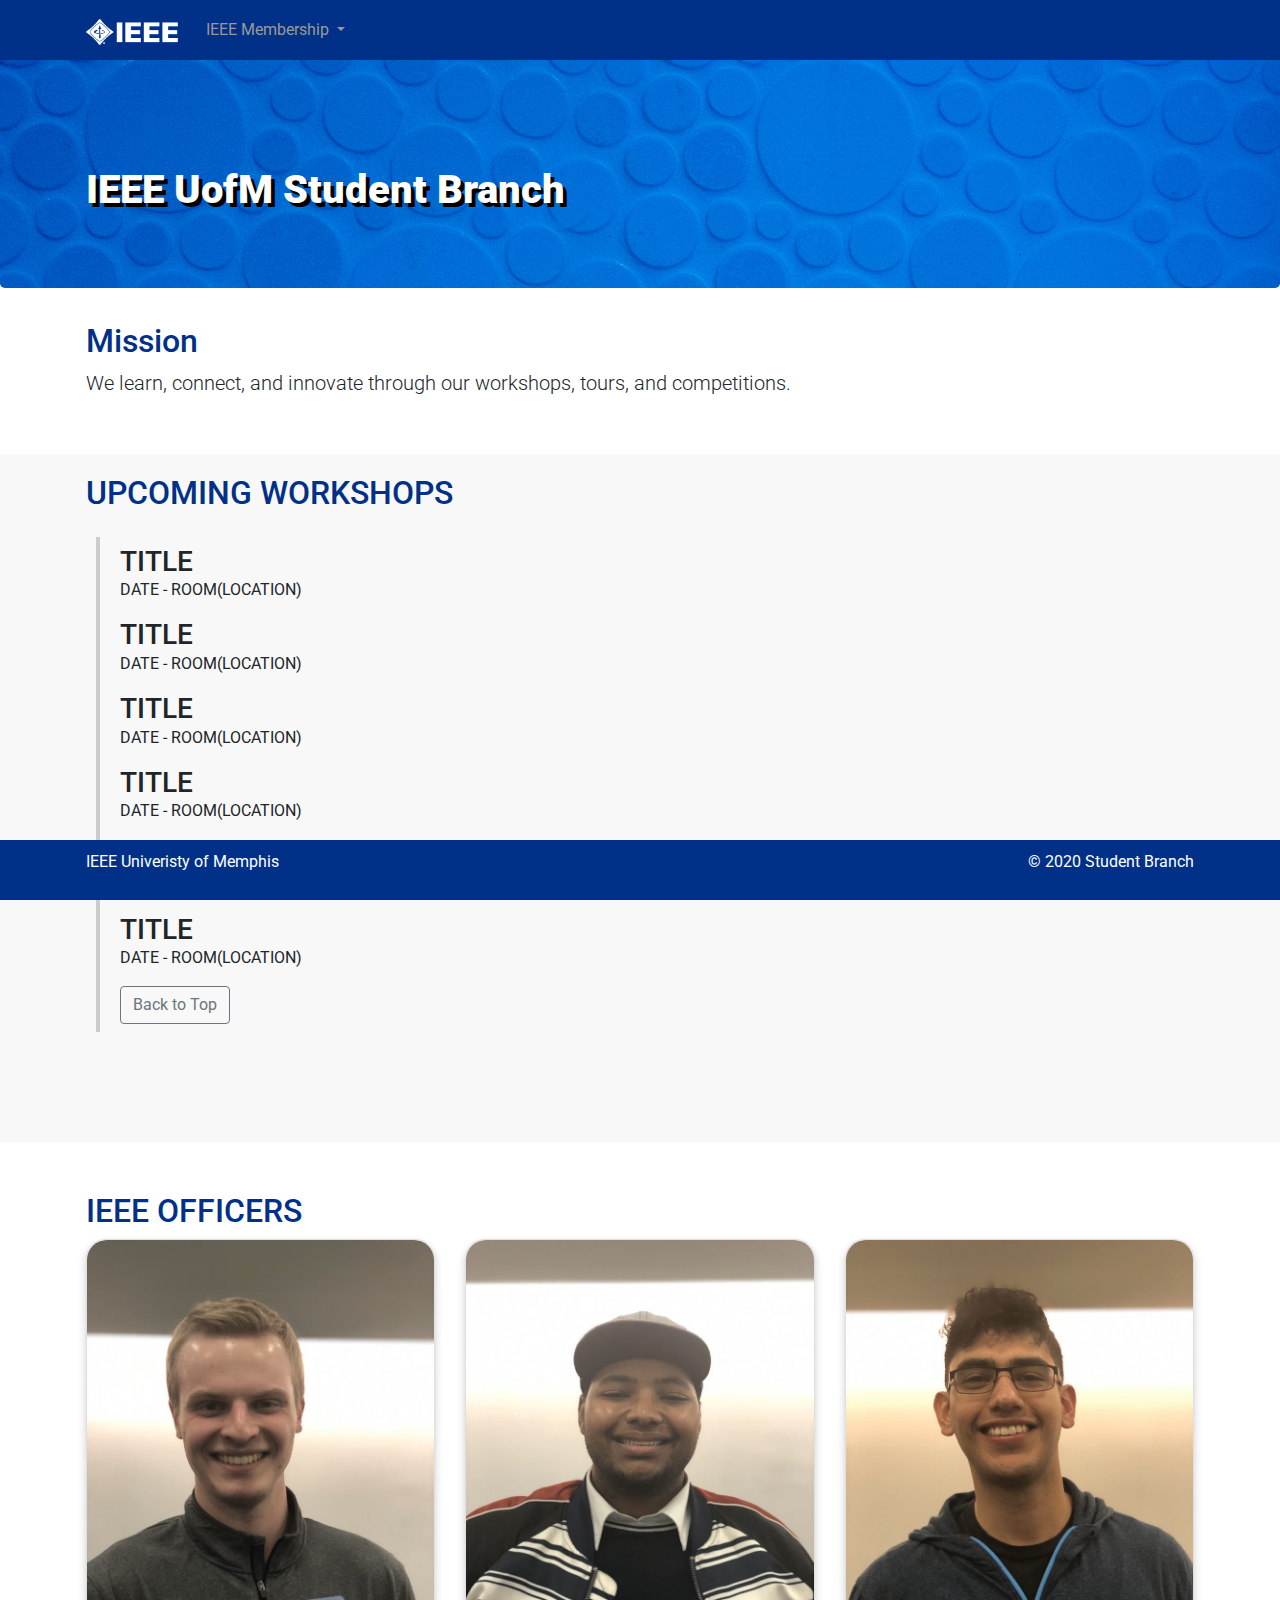
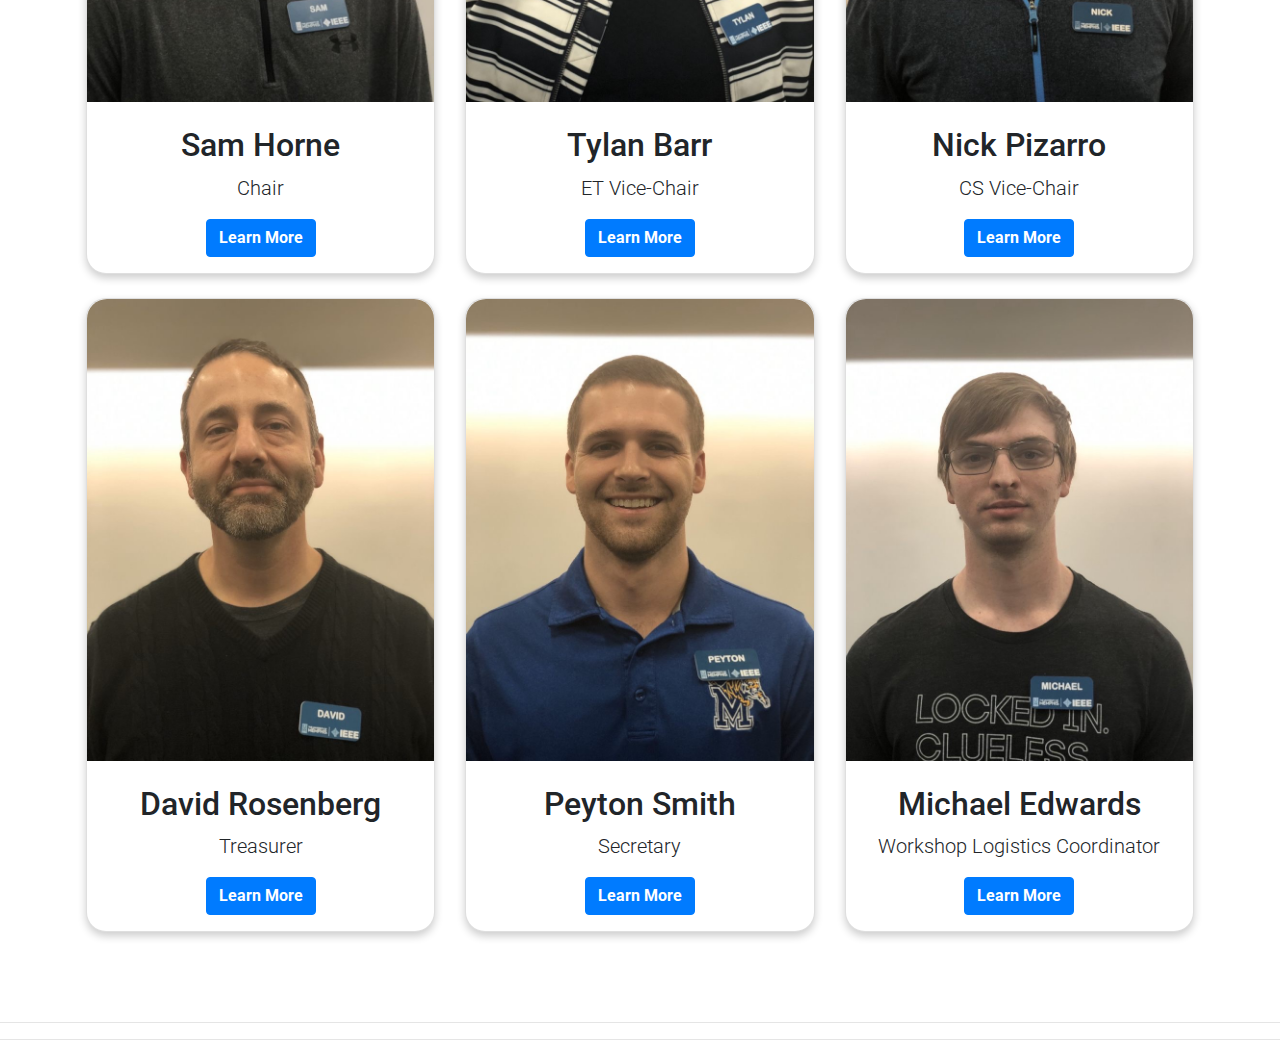
==== index.html @ 8315da67 "Removed unused code" ====
﻿

<!DOCTYPE html>

<html lang="en">
<head><meta charset="utf-8" /><meta name="viewport" content="width=device-width, initial-scale=1.0" /><meta http-equiv="X-UA-Compatible" content="IE=Edge" /><title>
	Home Page
</title><link rel="stylesheet" href="https://stackpath.bootstrapcdn.com/bootstrap/4.4.1/css/bootstrap.min.css" /><link href="css/navbarcss.css" rel="stylesheet" /><link href="css/main.css" rel="stylesheet" /><link href="https://fonts.googleapis.com/css?family=Roboto" rel="stylesheet" />
    <script src="https://code.jquery.com/jquery-3.4.1.slim.min.js"></script>
    <script src="https://cdn.jsdelivr.net/npm/popper.js@1.16.0/dist/umd/popper.min.js"></script>
    <script src="https://stackpath.bootstrapcdn.com/bootstrap/4.4.1/js/bootstrap.min.js"></script>
    

</head>
<body>
    <form method="post" action="./Home" id="ctl01">
<div class="aspNetHidden">
<input type="hidden" name="__EVENTTARGET" id="__EVENTTARGET" value="" />
<input type="hidden" name="__EVENTARGUMENT" id="__EVENTARGUMENT" value="" />
<input type="hidden" name="__VIEWSTATE" id="__VIEWSTATE" value="ULHq1HWDq1LwwGo2pmkGpFKXADNtkRGc8tshOmytw6pvNKeNIA44iQprSjj6CgowloMPMCHy8vSZ69Z06BzMrH2cGwlUMf99zKjCoFJB8is=" />
</div>

<script type="text/javascript">
//<![CDATA[
var theForm = document.forms['ctl01'];
if (!theForm) {
    theForm = document.ctl01;
}
function __doPostBack(eventTarget, eventArgument) {
    if (!theForm.onsubmit || (theForm.onsubmit() != false)) {
        theForm.__EVENTTARGET.value = eventTarget;
        theForm.__EVENTARGUMENT.value = eventArgument;
        theForm.submit();
    }
}
//]]>
</script>



<script src="Scripts/WebForms/MsAjax/MicrosoftAjax.js" type="text/javascript"></script>
<script type="text/javascript">
//<![CDATA[
if (typeof(Sys) === 'undefined') throw new Error('ASP.NET Ajax client-side framework failed to load.');
//]]>
</script>

<script src="Scripts/WebForms/MsAjax/MicrosoftAjaxWebForms.js" type="text/javascript"></script>
<script src="/bundles/MsAjaxJs?v=" type="text/javascript"></script>
<script src="Scripts/jquery-3.4.1.js" type="text/javascript"></script>
<script src="Scripts/bootstrap.js" type="text/javascript"></script>
<script src="Scripts/WebForms/WebForms.js" type="text/javascript"></script>
<script src="Scripts/WebForms/WebUIValidation.js" type="text/javascript"></script>
<script src="Scripts/WebForms/MenuStandards.js" type="text/javascript"></script>
<script src="Scripts/WebForms/GridView.js" type="text/javascript"></script>
<script src="Scripts/WebForms/DetailsView.js" type="text/javascript"></script>
<script src="Scripts/WebForms/TreeView.js" type="text/javascript"></script>
<script src="Scripts/WebForms/WebParts.js" type="text/javascript"></script>
<script src="Scripts/WebForms/Focus.js" type="text/javascript"></script>
<script src="/bundles/WebFormsJs?v=" type="text/javascript"></script>
<div class="aspNetHidden">

	<input type="hidden" name="__VIEWSTATEGENERATOR" id="__VIEWSTATEGENERATOR" value="8D0E13E6" />
</div>
        <script type="text/javascript">
//<![CDATA[
Sys.WebForms.PageRequestManager._initialize('ctl00$ctl10', 'ctl01', [], [], [], 90, 'ctl00');
//]]>
</script>



<header class="navbar navbar-expand-md navbar-dark  fixed-top";> 
    <div class="container">
        <a class="navbar-brand">
            <img src="/images/IEEE-Logo.png" alt="" width="92" height="26" /></a>
        <button class="navbar-toggler" type="button" data-toggle="collapse" data-target="#navbarNavDropdown" aria-controls="navbarNavDropdown" aria-expanded="false" aria-label="Toggle navigation">
           <span class="navbar-toggler-icon"></span>
        </button>

        <!--Section deals with navbar items -->
       <div class="collapse navbar-collapse" id="navbarNavDropdown">
                   <ul class="navbar-nav">                      

                         <li class="nav-item dropdown">
                           <a class="nav-link dropdown-toggle" href="#" id="navbarDropdownMenuLink" data-toggle="dropdown" aria-haspopup="true" aria-expanded="false">
                             IEEE Membership
                           </a>
                           <div class="dropdown-menu" aria-labelledby="navbarDropdownMenuLink">
                             <a class="dropdown-item" href="https://www.ieee.org/membership/join/index.html" target="_blank">Sign Up</a>
                             <a class="dropdown-item" href="#">Benefits</a>
                             <a class="dropdown-item" href="#">Something else here</a>
                           </div>
                         </li>

                   </ul>
         </div>
    </div>
</header>   
            

 <style>
        /* ADDS BACKGROUND IMAGE TO JUMBOTRON */
        .jumbotron-header {
            background: url("./images/bluebackground.jpg") no-repeat center top;
            color: #fff;
            text-shadow: 2px 2px 4px #666;
            background-size: cover;
        }

        @media only screen and (max-width : 992px) {
            .jumbotron-header {
                background-image: url("./images/bluebackground.jpg");
                height: 250px;
            }
        }

        @media only screen and (max-width : 600px) {
            .jumbotron-header {
                background-image: url("./images/bluebackground.jpg");
                height: 250px;
            }
        }

        .IEEE-card-text {
            background-color: #5900b3; 
            color: white; 
            padding-top: 25px; 
            font-weight: 900; 
            text-align: center; 
            font-size: x-large;

        }

        .thick-text-white {
            color: white;
            text-decoration-line: inherit;
            font-weight: 900;
        }

            /*.thick-text-white:hover {
                COLOR: darkgrey;
                TEXT-DECORATION: underline;
            }*/

        
    </style>




    <header id="PageUp" class="jumbotron jumbotron-header " style="margin-top: 50px;">
            <h1 class="container thick-text-white" style="margin-top: 50px; text-shadow: 4px 4px #000000">IEEE UofM Student Branch</h1>
    </header>


    <div class="container" style="padding-bottom: 40px;">
        <h2 class="umBlue">Mission</h2>
        <p class="lead">We learn, connect, and innovate through our workshops, tours, and competitions.</p>
    </div>



    <section style="background-color: #F8F8F8">
        <div class="container" style="padding-top: 20px; padding-bottom: 60px;">
            <!-- WORKSHOPS -->
            <div id="Scroll1">
                <h2 class="umBlue">UPCOMING WORKSHOPS</h2>
            </div>

            <blockquote style="margin-bottom: 50px;">
                <h3 style="padding: 0; margin: 0;">TITLE</h3>
                <p>DATE - ROOM(LOCATION) &nbsp;&nbsp;&nbsp;</p>

                <h3 style="padding: 0; margin: 0;">TITLE</h3>
                <p>DATE - ROOM(LOCATION) &nbsp;&nbsp;&nbsp;</p>

                <h3 style="padding: 0; margin: 0;">TITLE</h3>
                <p>DATE - ROOM(LOCATION) &nbsp;&nbsp;&nbsp;</p>

                <h3 style="padding: 0; margin: 0;">TITLE</h3>
                <p>DATE - ROOM(LOCATION) &nbsp;&nbsp;&nbsp;</p>

                <h3 style="padding: 0; margin: 0;">TITLE</h3>
                <p>DATE - ROOM(LOCATION) &nbsp;&nbsp;&nbsp;</p>

                <h3 style="padding: 0; margin: 0;">TITLE</h3>
                <p>DATE - ROOM(LOCATION) &nbsp;&nbsp;&nbsp;</p>

                <a href="#PageUp" class="btn btn-outline-secondary" role="button">Back to Top</a>
            </blockquote>

        </div>
    </section>


    <section>
        <div class="container" style="padding-top: 50px; padding-bottom: 50px">
                
            <h2 class="umBlue">IEEE OFFICERS</h2>
            
            <div class="row">
                <!--SAM -->
                <div class="col-lg-4 col-md-6 mb-4">
                    <div class="card round-card">
                        <img src="./images/Sam.jpg" class="img-fluid mb-4 round-card-top" alt="">
                        <h2 class="text-center fxPurple">Sam Horne</h2>
                        <p class="text-center lead">Chair</p>
                        <p class="text-center"><a href="https://www.linkedin.com/in/sam-horne/" target="_blank" class="btn btn-primary stretched-link"><strong>Learn More</strong></a></p>
                    </div>
                </div>

                <!--WILL -->
                

                <!--TYLAN -->
                <div class="col-lg-4 col-md-6 mb-4">
                    <div class="card round-card">
                        <img src="./images/Tylan.jpg" class="img-fluid mb-4 round-card-top" alt="">
                        <h2 class="text-center fxPurple">Tylan Barr</h2>
                        <p class="text-center lead">ET Vice-Chair</p>
                        <p class="text-center"><a href="https://www.linkedin.com/in/tylan-barr-190350191/" target="_blank" class="btn btn-primary stretched-link"><strong>Learn More</strong></a></p>
                    </div>
                </div>
                <!--LC -->
                
                <!--NICK -->
                <div class="col-lg-4 col-md-6 mb-4">
                    <div class="card round-card">
                        <img src="./images/Nick.jpg" class="img-fluid mb-4 round-card-top" alt="">
                        <h2 class="text-center fxPurple">Nick Pizarro</h2>
                        <p class="text-center lead">CS Vice-Chair</p>
                        <p class="text-center"><a href="https://www.linkedin.com/in/nicolaspizarrocs/" target="_blank" class="btn btn-primary stretched-link"><strong>Learn More</strong></a></p>
                    </div>
                </div>
                <!--DAVID -->
                <div class="col-lg-4 col-md-6 mb-4">
                    <div class="card round-card">
                        <img src="./images/David.jpg" class="img-fluid mb-4 round-card-top" alt="">
                        <h2 class="text-center fxPurple">David Rosenberg</h2>
                        <p class="text-center lead">Treasurer</p>
                        <p class="text-center"><a href="https://www.linkedin.com/in/david-rosenberg-a68379115/" target="_blank" class="btn btn-primary stretched-link"><strong>Learn More</strong></a></p>
                    </div>
                </div>
                <!--PEYTON -->
                <div class="col-lg-4 col-md-6 mb-4">
                    <div class="card round-card">
                        <img src="./images/Peyton.jpg" class="img-fluid mb-4 round-card-top" alt="">
                        <h2 class="text-center fxPurple">Peyton Smith</h2>
                        <p class="text-center lead">Secretary</p>
                        <p class="text-center"><a href="https://www.linkedin.com/in/peyton-smith-743069185/" target="_blank" class="btn btn-primary stretched-link"><strong>Learn More</strong></a></p>
                    </div>
                </div>
                <!--MICHAEL -->
                <div class="col-lg-4 col-md-6 mb-4">
                    <div class="card round-card">
                        <img src="./images/Michael.jpg" class="img-fluid mb-4 round-card-top" alt="">
                        <h2 class="text-center fxPurple">Michael Edwards</h2>
                        <p class="text-center lead">Workshop Logistics Coordinator</p>
                        <p class="text-center"><a href="https://www.linkedin.com/in/michael-edwards-6b469817b/" target="_blank" class="btn btn-primary stretched-link"><strong>Learn More</strong></a></p>
                    </div>
                </div>
            </div>
        </div>
        <hr>
    </section>




            <hr />
             <footer>
                <nav class="navbar fixed-bottom" style="padding: 0px;" >
                    <div class="container">
                        <p class="navbar-text pull-left">IEEE Univeristy of Memphis</p>
                        <p class="navbar-text pull-right">&copy; 2020  Student Branch</p>
                    </div>
                </nav>
            </footer>
    </form>
</body>
</html>
---- css/navbarcss.css ----
.navbar {
  padding: .5rem;
  background-color: #003087;
}
.navbar-nav li {
  padding-right:5px;
}
.navbar .navbar-brand {
color: #999999;
}
.navbar .navbar-brand:hover,
.navbar .navbar-brand:focus {
color: white;
}
.navbar .navbar-text {
  color: white;
}
.navbar .navbar-text a {
color: white;
}
.navbar .navbar-text a:hover,
.navbar .navbar-text a:focus {
color: white; 
}
.navbar .navbar-nav .nav-link {
color: #999999;
border-radius: .25rem;
margin: 0 0.25em;
}
.navbar .navbar-nav .nav-link:not(.disabled):hover,
.navbar .navbar-nav .nav-link:not(.disabled):focus {
color: white;
}
---- css/main.css ----
﻿
/* RESIZES P TEXT IN DIVIDER */
.center {
    display: block;
    margin-left: auto;
    margin-right: auto;
    width: 80px;
    height: 80px;
    margin-bottom: 10px;
        }

/* SCORECARD DATA */

.data_container {
                    position: relative;
                    color: white;
                    font-size: 18px;
                    font-weight: 700;
                    /* float: left; */
                }

.data_centered {
                position: absolute;
                text-align: center;
                top: 30px;
                width: 100%;
                /* left: 16px; */
               }

.umBlue {
    color: #003087;
}

h1, h2, h3, h4, h5, h6, p {
    font-family: "Roboto", serif;
}

/*OVERLOAD ON BOOSTRAP 4 TO DISPLAY THE GRAY BAR DOWN THE SIDE*/ 
blockquote {
            border-left: 4px solid #ccc;
            margin: 1.5em 10px;
            padding: 0.5em 20px;
            quotes: "\201C""\201D""\2018""\2019";
            }

blockquote:before {
                    color: #ccc;
                    font-size: 4em;
                    line-height: 0.1em;
                    margin-right: 0.25em;
                    vertical-align: -0.4em;
                  }


.carousel-content {
    color: black;
    display: flex;
    align-items: center;
}

#text-carousel {
    width: 100%;
    height: auto;
    padding: 50px;
}


.card {
    /* Add shadows to create the "card" effect */
    box-shadow: 0 4px 8px 0 rgba(0,0,0,0.2);
    transition: 0.3s;
}

    /* On mouse-over, add a deeper shadow */
    .card:hover {
        box-shadow: 0 8px 16px 0 rgba(0,0,0,0.2);
    }
/*Rounds all corners of the card*/
.round-card {
    border-radius: 20px;
}

/*Rounds just the top left and top right*/
.round-card-top {
    border-top-left-radius: 20px;
    border-top-right-radius: 20px;
}
/* Add some padding inside the card container */
.container {
    padding: 2px 16px;
}


.main-text {
    position: absolute;
    top: 50px;
    width: 96.66666666666666%;
    color: #FFF;
}

.btn-min-block {
    min-width: 170px;
    line-height: 26px;
}

.btn-clear {
    color: #FFF;
    background-color: transparent;
    border-color: #FFF;
    margin-right: 15px;
}

    .btn-clear:hover {
        color: #000;
        background-color: #FFF;
    }


 /*Adds spacing to left and right of the entire deck on desktop*/
@media screen and (min-width: 800px) {
    .card-size {
        
        margin-left:50px;
        margin-right:50px;
    }
}

/*shortens the gap between cards on desktop*/
@media screen and (min-width: 800px) {
    /* narrower card deck */
    .card-deck {
        margin-right: -5px;
        margin-left: -5px;
    }

        .card-deck .card {
            margin-right: 1px;
            margin-left: 1px;
        }
}

.jumbo-profile {
    padding-top: 80px;
    padding-bottom: 80px
}

.card-horizontal {
    display: flex;
    flex: 1 1 auto;
}
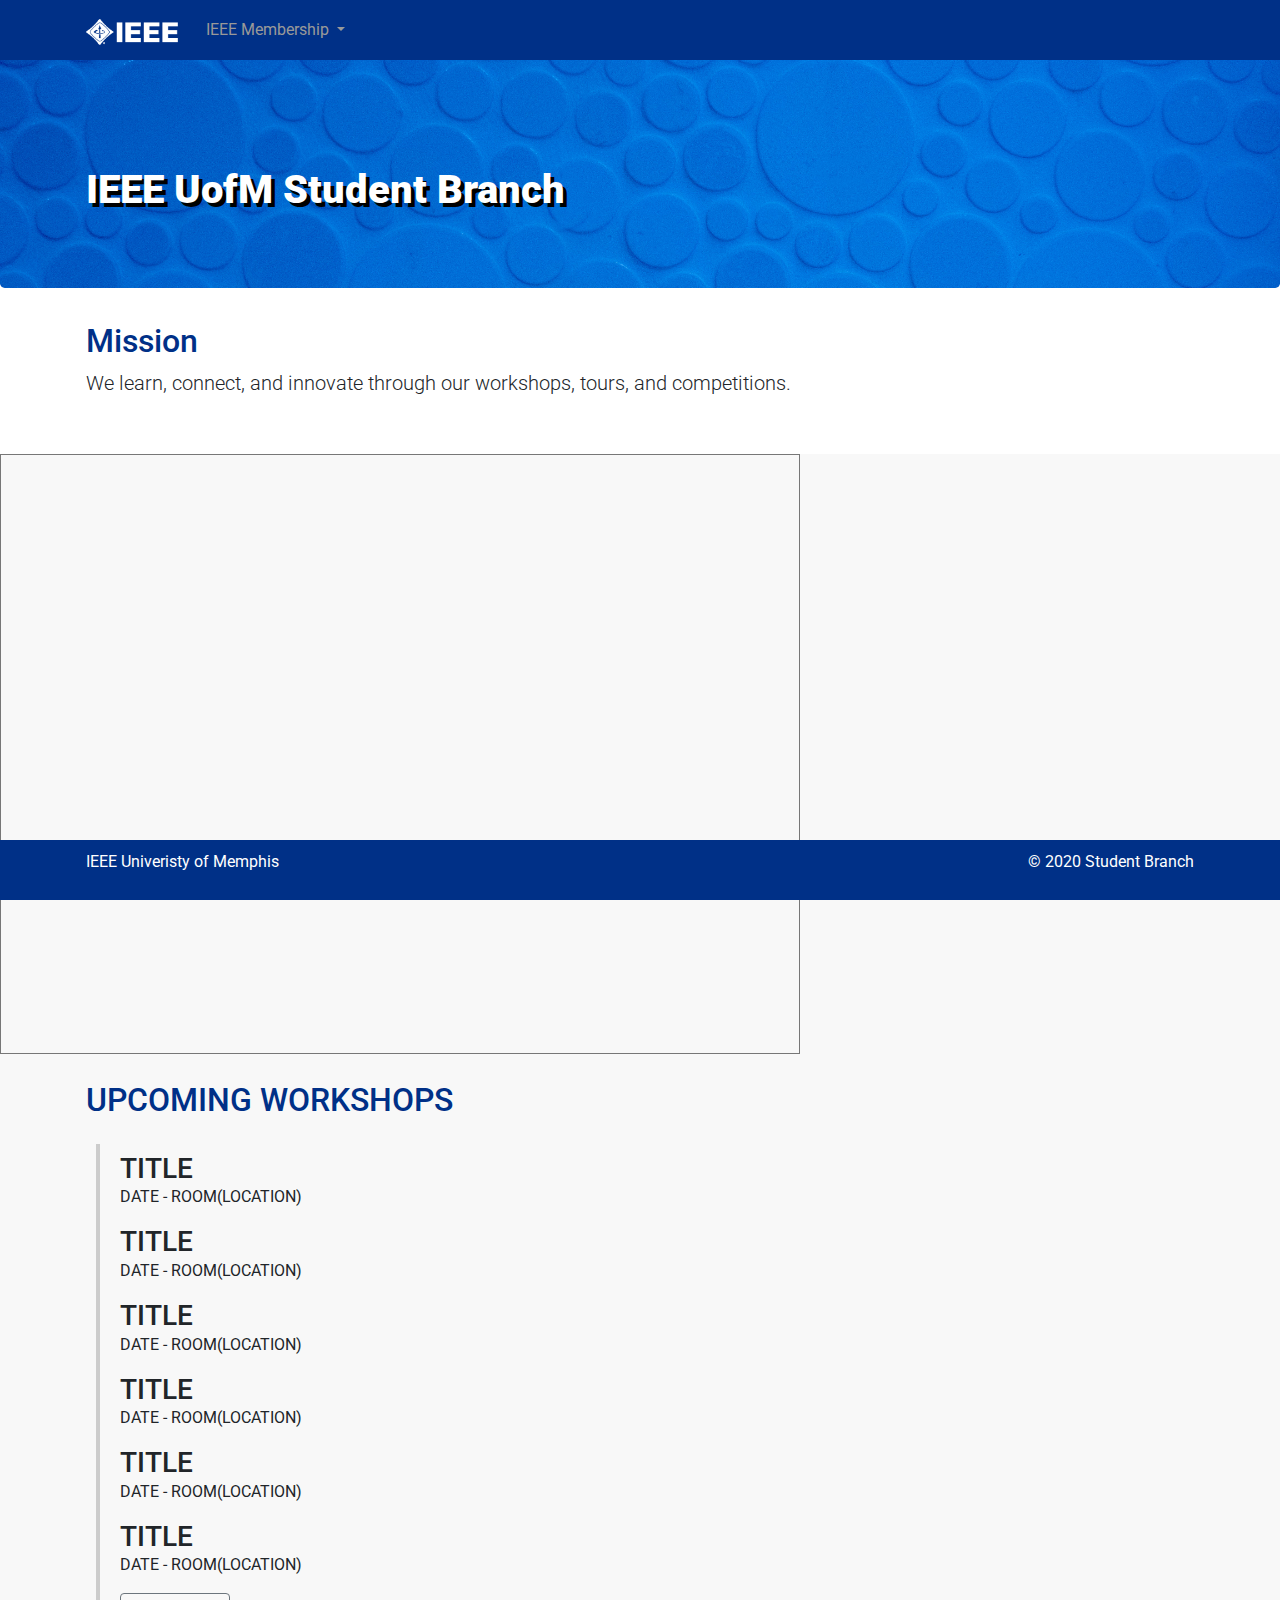
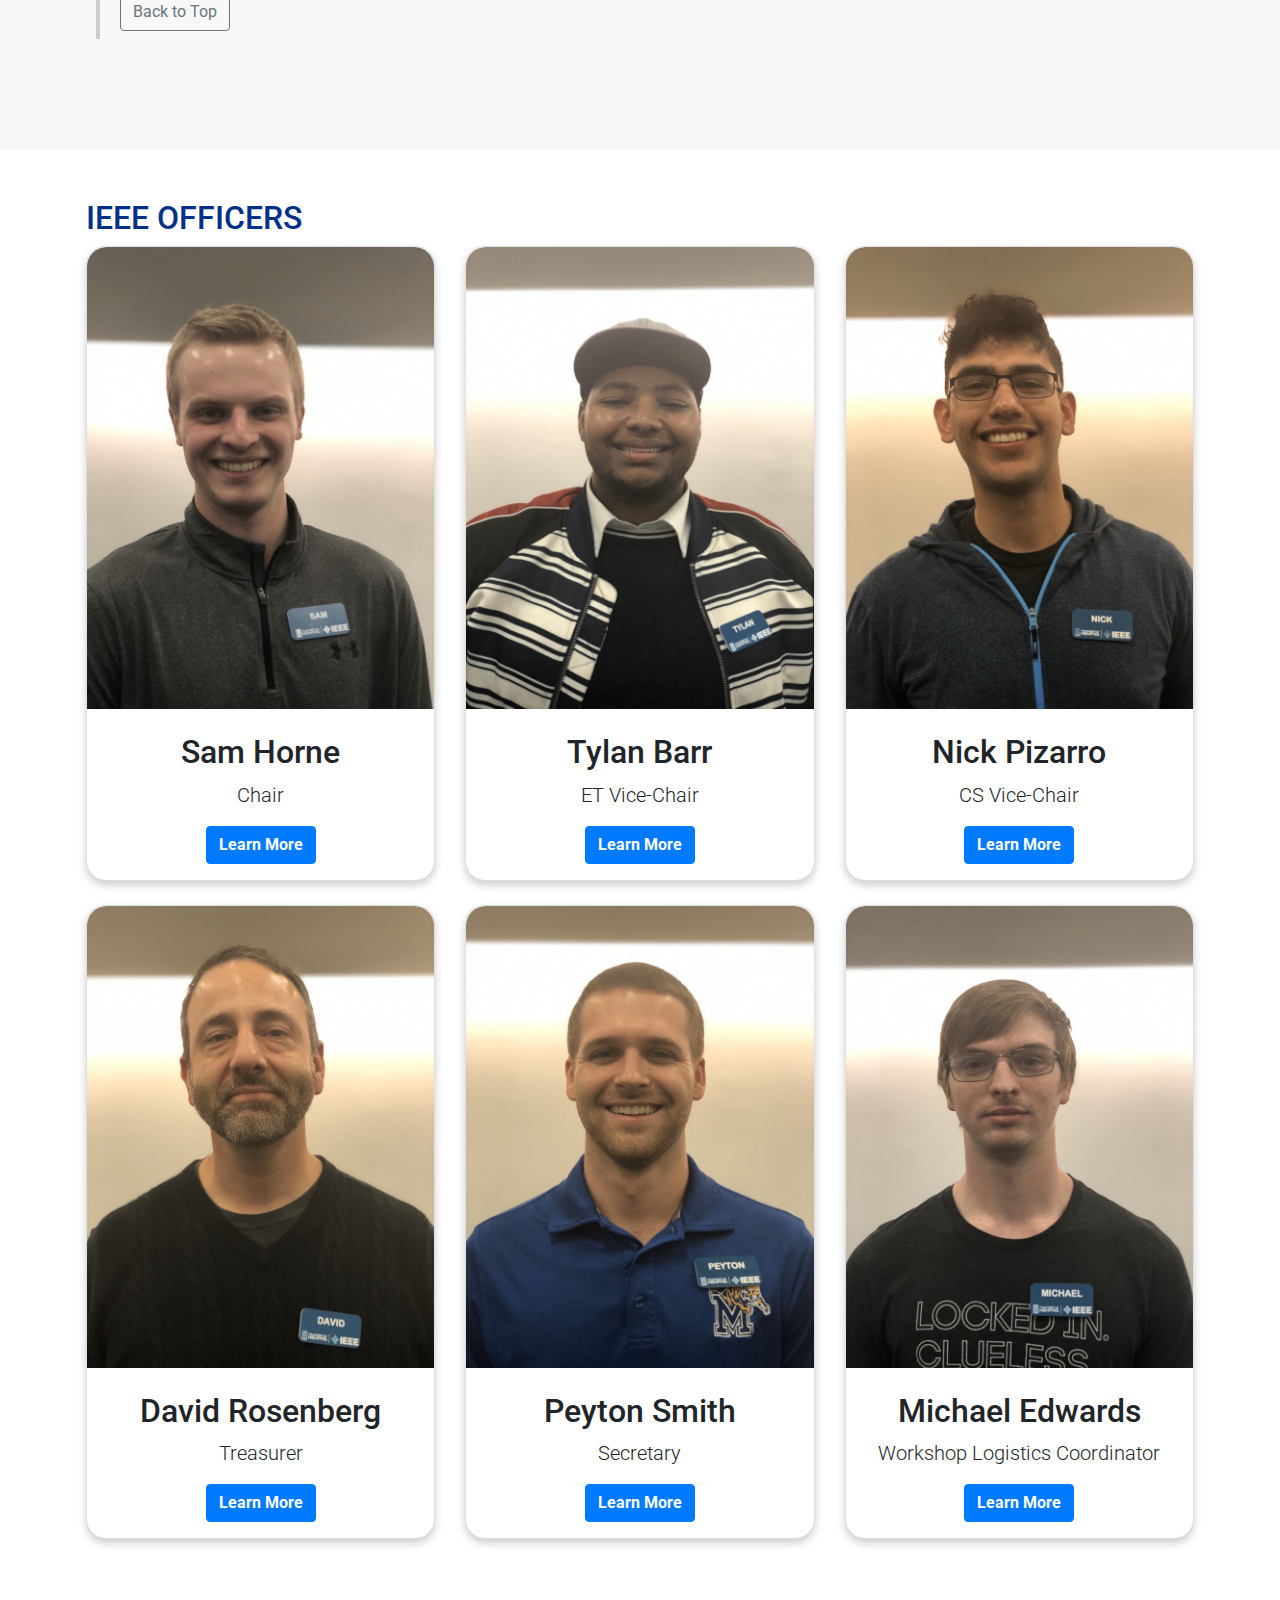
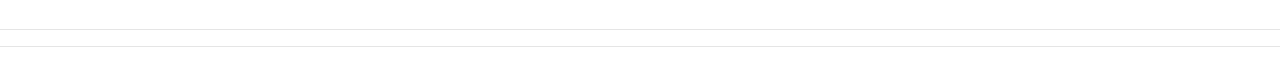
==== commit ebb048be: "Added code for the google calender" ====
--- a/index.html
+++ b/index.html
@@ -73,7 +73,7 @@
 <header class="navbar navbar-expand-md navbar-dark  fixed-top";> 
     <div class="container">
         <a class="navbar-brand">
-            <img src="/images/IEEE-Logo.png" alt="" width="92" height="26" /></a>
+            <img src="./images/IEEE-Logo.png" alt="" width="92" height="26" /></a>
         <button class="navbar-toggler" type="button" data-toggle="collapse" data-target="#navbarNavDropdown" aria-controls="navbarNavDropdown" aria-expanded="false" aria-label="Toggle navigation">
            <span class="navbar-toggler-icon"></span>
         </button>
@@ -88,8 +88,8 @@
                            </a>
                            <div class="dropdown-menu" aria-labelledby="navbarDropdownMenuLink">
                              <a class="dropdown-item" href="https://www.ieee.org/membership/join/index.html" target="_blank">Sign Up</a>
-                             <a class="dropdown-item" href="#">Benefits</a>
-                             <a class="dropdown-item" href="#">Something else here</a>
+                             <!-- <a class="dropdown-item" href="#">Benefits</a>
+                             <a class="dropdown-item" href="#">Something else here</a> -->
                            </div>
                          </li>
 
@@ -162,6 +162,7 @@
 
 
     <section style="background-color: #F8F8F8">
+        <iframe src="https://calendar.google.com/calendar/b/1/embed?height=600&amp;wkst=1&amp;bgcolor=%23ffffff&amp;ctz=America%2FChicago&amp;src=dW5pdmVyc2l0eW9mbWVtcGhpcy5pZWVlQGdtYWlsLmNvbQ&amp;src=YWRkcmVzc2Jvb2sjY29udGFjdHNAZ3JvdXAudi5jYWxlbmRhci5nb29nbGUuY29t&amp;src=bzU4cjN2bGswdWMxMjdjbnJ1bmdoMzFvMGdAZ3JvdXAuY2FsZW5kYXIuZ29vZ2xlLmNvbQ&amp;src=ZW4udXNhI2hvbGlkYXlAZ3JvdXAudi5jYWxlbmRhci5nb29nbGUuY29t&amp;color=%233D8215&amp;color=%23329262&amp;color=%23B08B59&amp;color=%238C6D8C" style="border:solid 1px #777" width="800" height="600" frameborder="0" scrolling="no"></iframe>
         <div class="container" style="padding-top: 20px; padding-bottom: 60px;">
             <!-- WORKSHOPS -->
             <div id="Scroll1">
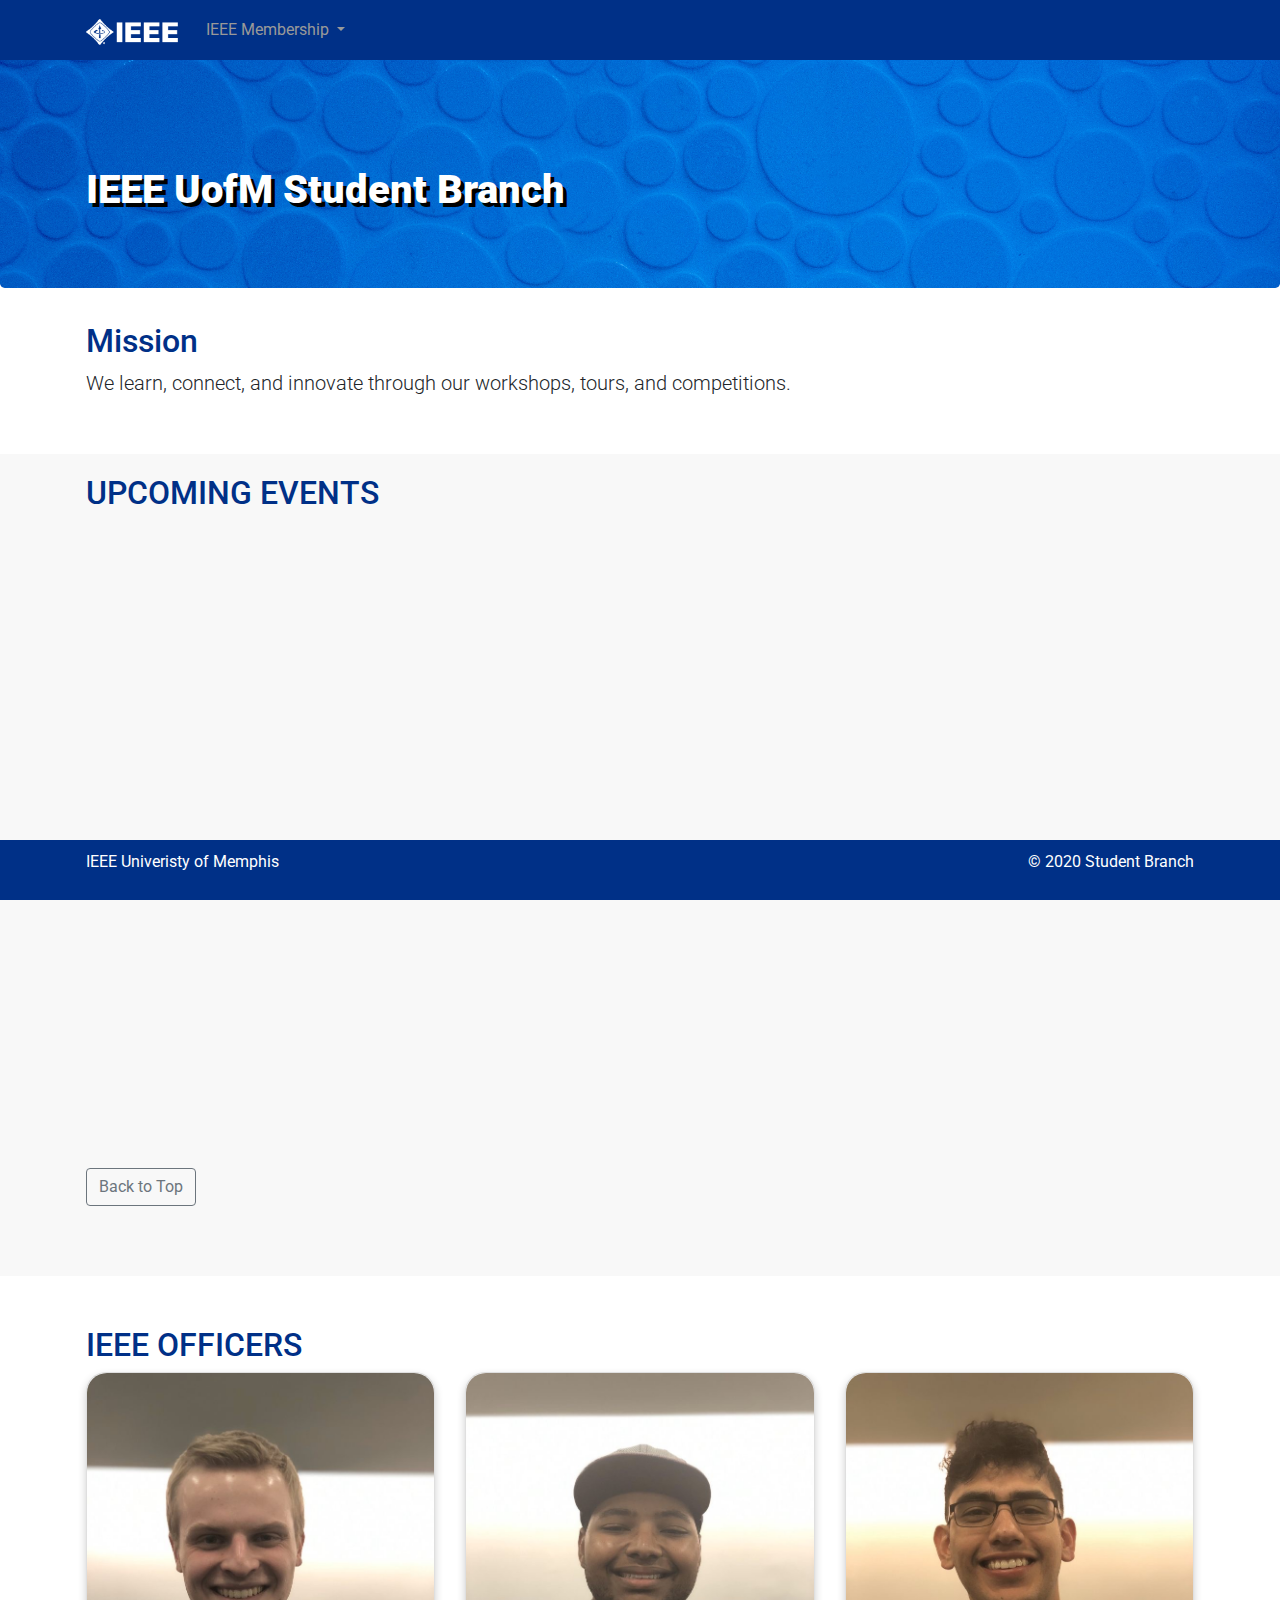
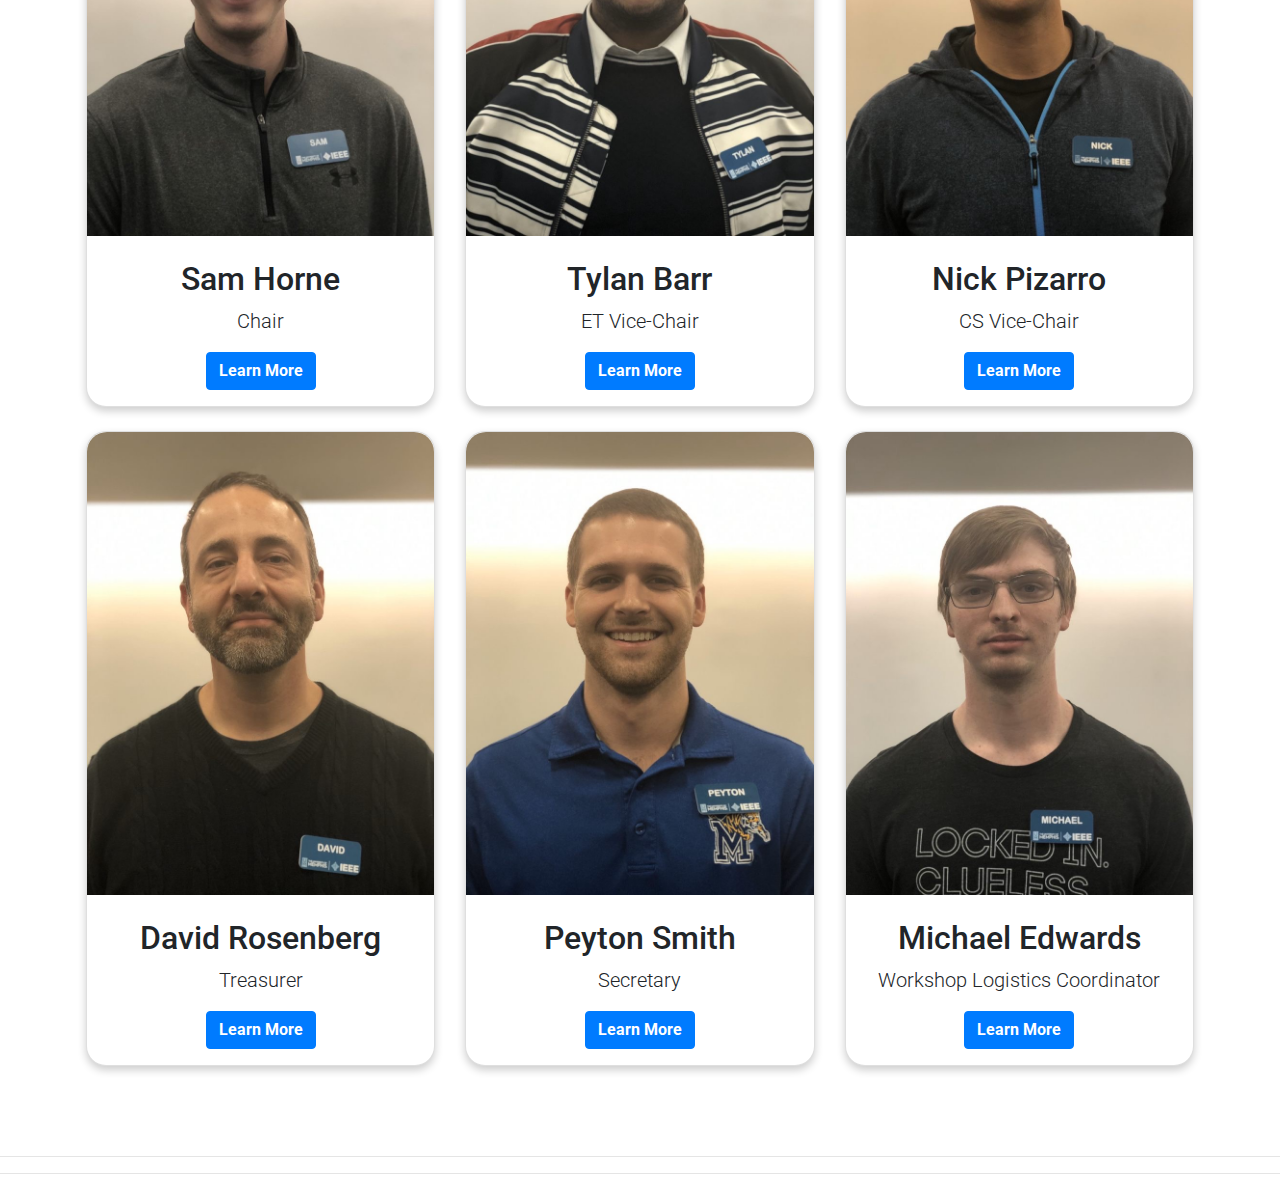
==== commit 07e8d1f3: "Update index.html" ====
--- a/index.html
+++ b/index.html
@@ -161,35 +161,24 @@
 
 
 
+    
     <section style="background-color: #F8F8F8">
-        <iframe src="https://calendar.google.com/calendar/b/1/embed?height=600&amp;wkst=1&amp;bgcolor=%23ffffff&amp;ctz=America%2FChicago&amp;src=dW5pdmVyc2l0eW9mbWVtcGhpcy5pZWVlQGdtYWlsLmNvbQ&amp;src=YWRkcmVzc2Jvb2sjY29udGFjdHNAZ3JvdXAudi5jYWxlbmRhci5nb29nbGUuY29t&amp;src=bzU4cjN2bGswdWMxMjdjbnJ1bmdoMzFvMGdAZ3JvdXAuY2FsZW5kYXIuZ29vZ2xlLmNvbQ&amp;src=ZW4udXNhI2hvbGlkYXlAZ3JvdXAudi5jYWxlbmRhci5nb29nbGUuY29t&amp;color=%233D8215&amp;color=%23329262&amp;color=%23B08B59&amp;color=%238C6D8C" style="border:solid 1px #777" width="800" height="600" frameborder="0" scrolling="no"></iframe>
-        <div class="container" style="padding-top: 20px; padding-bottom: 60px;">
+        <div class="container" style="padding-top: 20px; padding-bottom: 20px;">
             <!-- WORKSHOPS -->
             <div id="Scroll1">
-                <h2 class="umBlue">UPCOMING WORKSHOPS</h2>
+                <h2 class="umBlue">UPCOMING EVENTS</h2>
             </div>
 
-            <blockquote style="margin-bottom: 50px;">
-                <h3 style="padding: 0; margin: 0;">TITLE</h3>
-                <p>DATE - ROOM(LOCATION) &nbsp;&nbsp;&nbsp;</p>
-
-                <h3 style="padding: 0; margin: 0;">TITLE</h3>
-                <p>DATE - ROOM(LOCATION) &nbsp;&nbsp;&nbsp;</p>
-
-                <h3 style="padding: 0; margin: 0;">TITLE</h3>
-                <p>DATE - ROOM(LOCATION) &nbsp;&nbsp;&nbsp;</p>
-
-                <h3 style="padding: 0; margin: 0;">TITLE</h3>
-                <p>DATE - ROOM(LOCATION) &nbsp;&nbsp;&nbsp;</p>
-
-                <h3 style="padding: 0; margin: 0;">TITLE</h3>
-                <p>DATE - ROOM(LOCATION) &nbsp;&nbsp;&nbsp;</p>
-
-                <h3 style="padding: 0; margin: 0;">TITLE</h3>
-                <p>DATE - ROOM(LOCATION) &nbsp;&nbsp;&nbsp;</p>
-
-                <a href="#PageUp" class="btn btn-outline-secondary" role="button">Back to Top</a>
-            </blockquote>
+            <div class="table-responsive"style="margin-bottom: 50px;">
+                <div class="embed-responsive embed-responsive-16by9 d-none d-md-block">
+                     <iframe class="embed-responsive-item " src="https://calendar.google.com/calendar/b/1/embed?height=600&amp;wkst=1&amp;bgcolor=%23f8f8f8&amp;ctz=America%2FChicago&amp;src=bzU4cjN2bGswdWMxMjdjbnJ1bmdoMzFvMGdAZ3JvdXAuY2FsZW5kYXIuZ29vZ2xlLmNvbQ&amp;src=ZW4udXNhI2hvbGlkYXlAZ3JvdXAudi5jYWxlbmRhci5nb29nbGUuY29t&amp;color=%23B08B59&amp;color=%238C6D8C&amp;showNav=1&amp;showTabs=1&amp;showCalendars=1&amp;showTitle=0" style="border-width:0" width="800" height="1000" frameborder="0" scrolling="no"></iframe><br />                
+                     <a href="#PageUp" class="btn btn-outline-secondary" role="button">Back to Top</a>
+                </div>
+                <div class="embed-responsive embed-responsive-16by9 d-md-none">
+                     <iframe class="embed-responsive-item" src="https://calendar.google.com/calendar/b/1/embed?height=600&amp;wkst=1&amp;bgcolor=%23ffffff&amp;ctz=America%2FChicago&amp;src=bzU4cjN2bGswdWMxMjdjbnJ1bmdoMzFvMGdAZ3JvdXAuY2FsZW5kYXIuZ29vZ2xlLmNvbQ&amp;src=ZW4udXNhI2hvbGlkYXlAZ3JvdXAudi5jYWxlbmRhci5nb29nbGUuY29t&amp;color=%23B08B59&amp;color=%238C6D8C&amp;showTabs=1&amp;showTitle=0&amp;mode=AGENDA" style="border:solid 1px #777" width="800" height="100%" frameborder="0" scrolling="no"></iframe>                
+                     <a href="#PageUp" class="btn btn-outline-secondary" role="button">Back to Top</a>
+                </div>
+            </div>
 
         </div>
     </section>
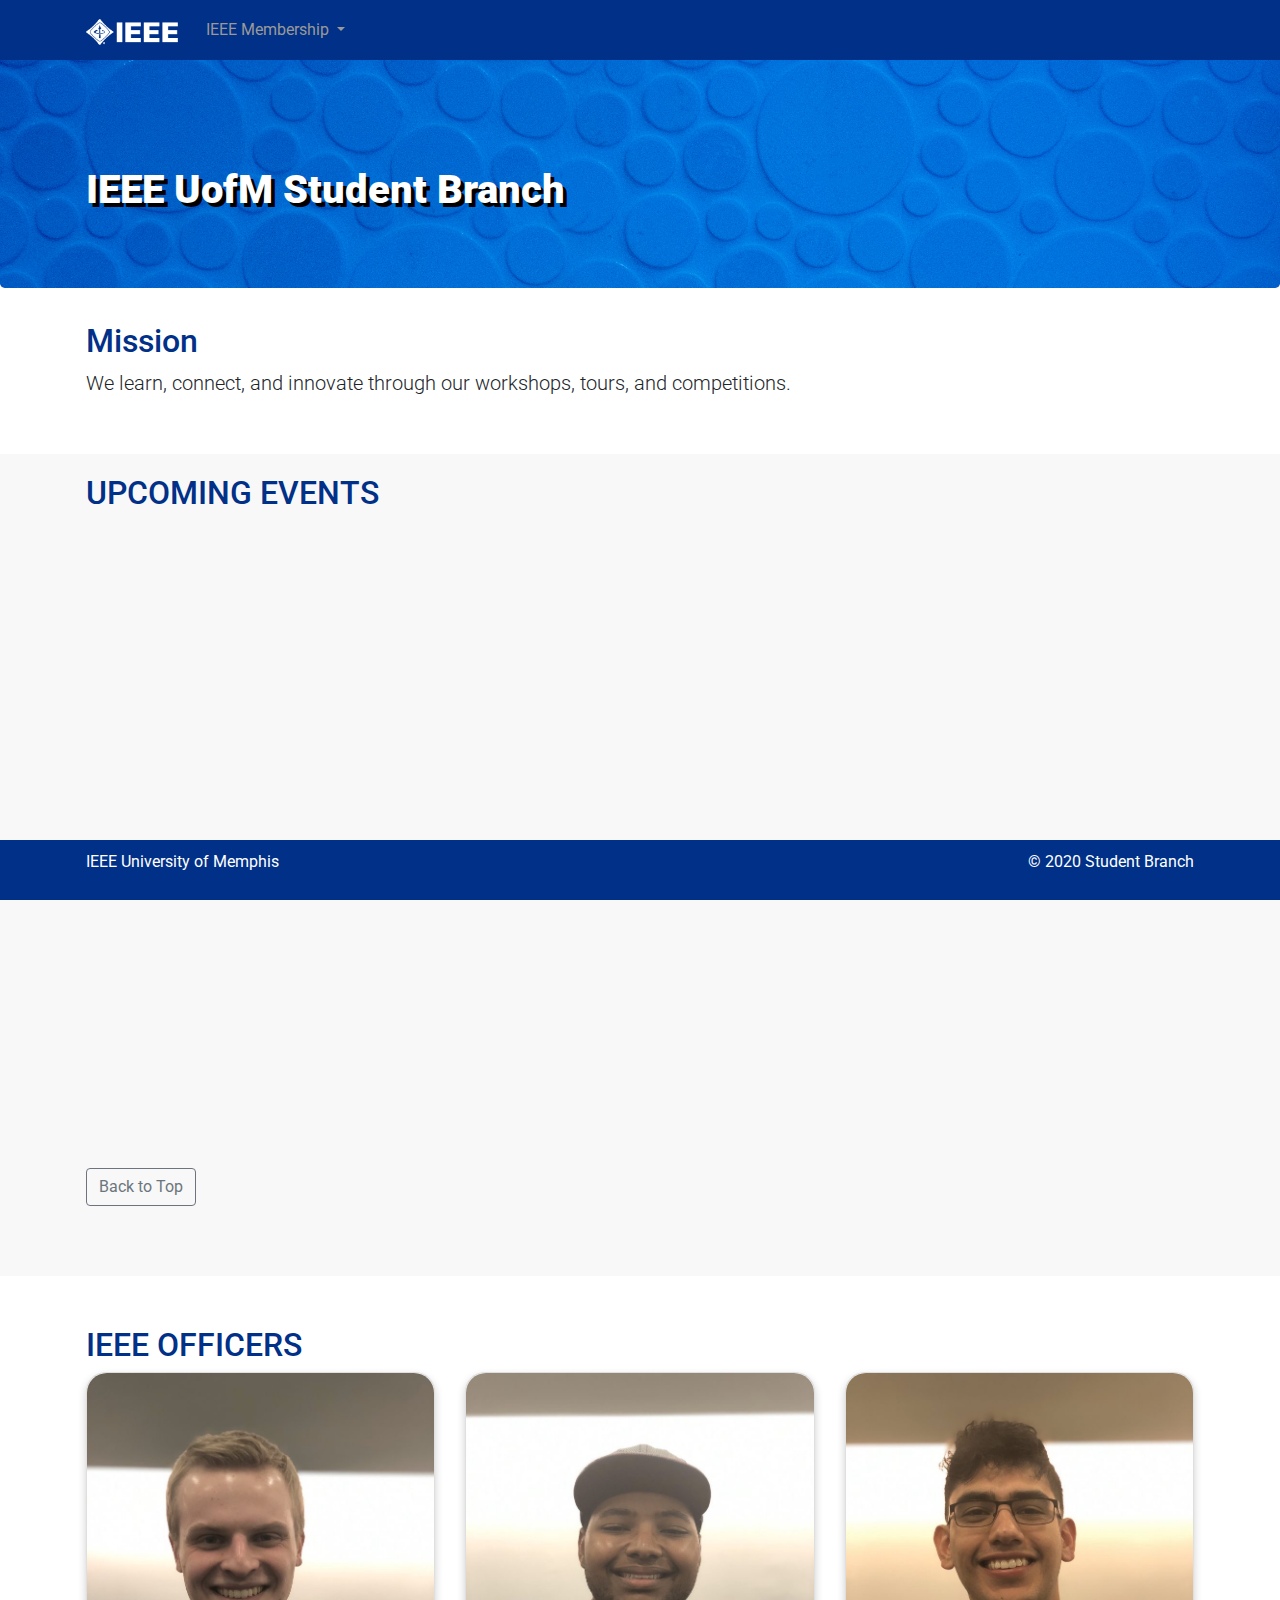
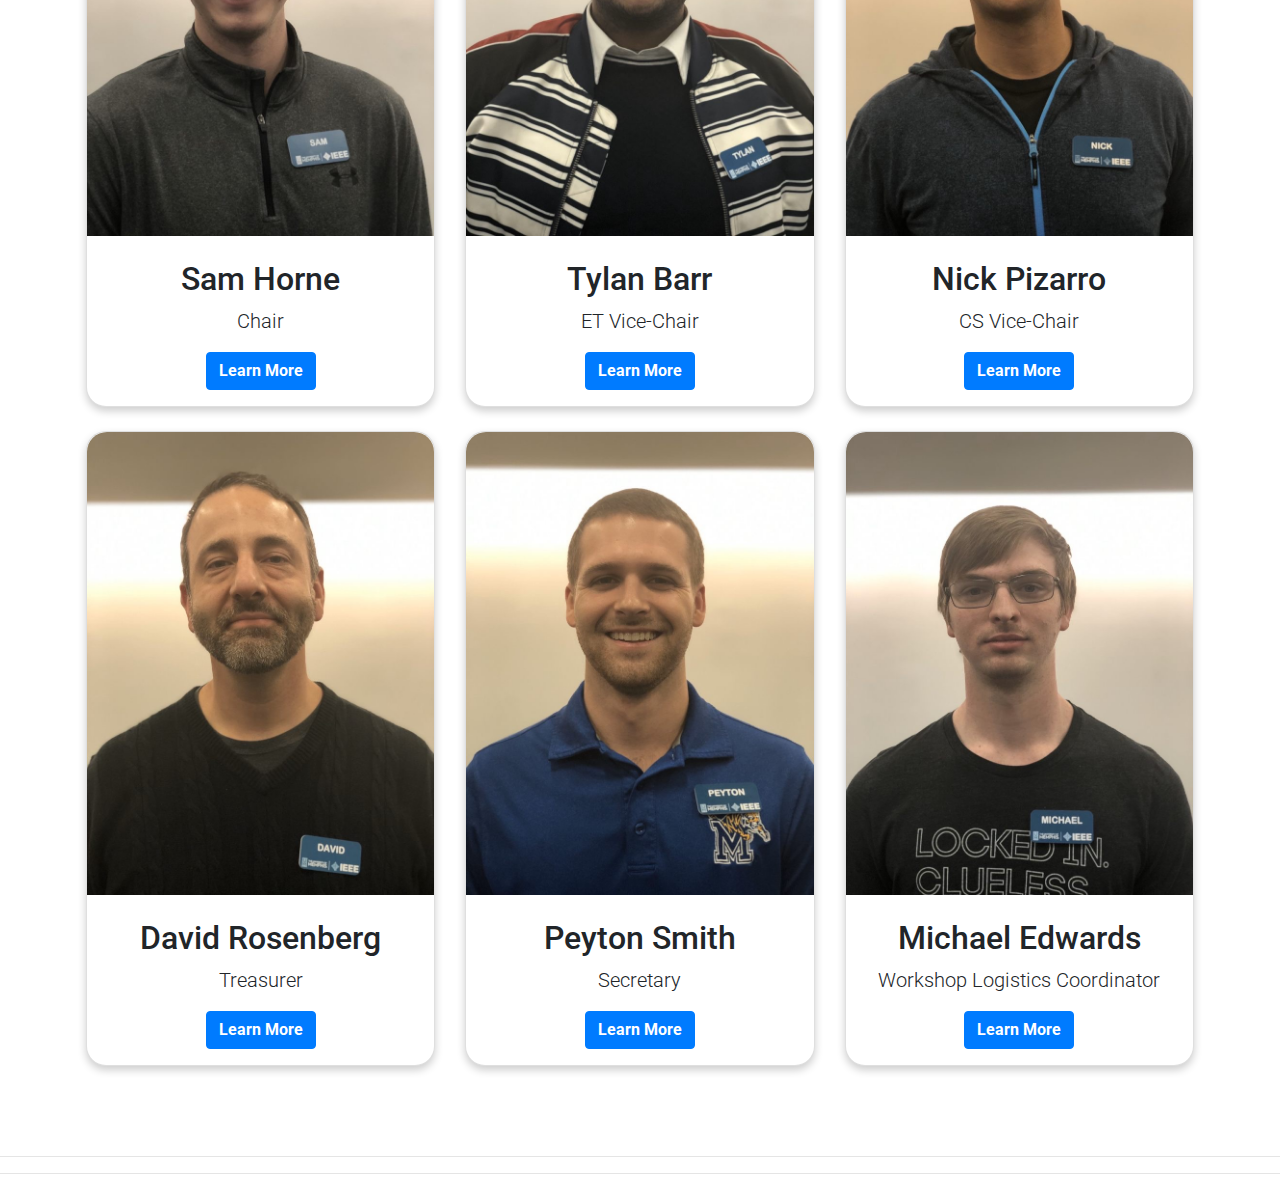
==== commit c54ee10d: "Update index.html" ====
--- a/index.html
+++ b/index.html
@@ -262,7 +262,7 @@
              <footer>
                 <nav class="navbar fixed-bottom" style="padding: 0px;" >
                     <div class="container">
-                        <p class="navbar-text pull-left">IEEE Univeristy of Memphis</p>
+                        <p class="navbar-text pull-left">IEEE University of Memphis</p>
                         <p class="navbar-text pull-right">&copy; 2020  Student Branch</p>
                     </div>
                 </nav>
